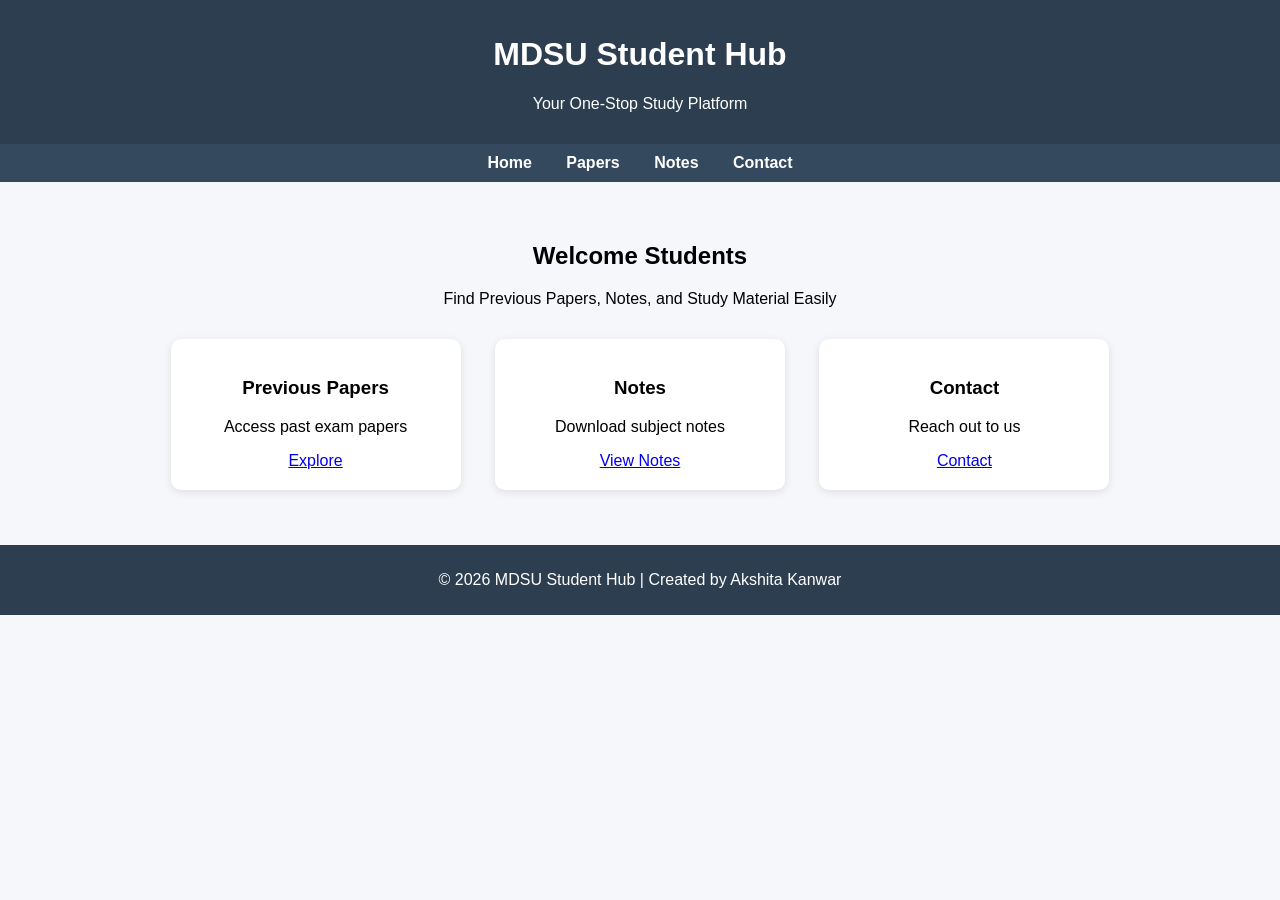
==== Index.html @ 20e20e04 "Create Index.html" ====
<!DOCTYPE html>
<html lang="en">
<head>
<meta charset="UTF-8">
<title>MDSU Student Hub</title>
<style>
body {
    margin: 0;
    font-family: Arial, sans-serif;
    background: #f5f7fa;
}
header {
    background: #2c3e50;
    color: white;
    padding: 15px;
    text-align: center;
}
nav {
    background: #34495e;
    padding: 10px;
    text-align: center;
}
nav a {
    color: white;
    margin: 15px;
    text-decoration: none;
    font-weight: bold;
}
nav a:hover {
    color: #1abc9c;
}
.container {
    padding: 40px;
    text-align: center;
}
.card {
    background: white;
    padding: 20px;
    margin: 15px;
    display: inline-block;
    width: 250px;
    border-radius: 10px;
    box-shadow: 0 2px 8px rgba(0,0,0,0.1);
}
footer {
    background: #2c3e50;
    color: white;
    text-align: center;
    padding: 10px;
}
</style>
</head>

<body>

<header>
    <h1>MDSU Student Hub</h1>
    <p>Your One-Stop Study Platform</p>
</header>

<nav>
    <a href="index.html">Home</a>
    <a href="papers.html">Papers</a>
    <a href="notes.html">Notes</a>
    <a href="contact.html">Contact</a>
</nav>

<div class="container">
    <h2>Welcome Students</h2>
    <p>Find Previous Papers, Notes, and Study Material Easily</p>

    <div class="card">
        <h3>Previous Papers</h3>
        <p>Access past exam papers</p>
        <a href="papers.html">Explore</a>
    </div>

    <div class="card">
        <h3>Notes</h3>
        <p>Download subject notes</p>
        <a href="notes.html">View Notes</a>
    </div>

    <div class="card">
        <h3>Contact</h3>
        <p>Reach out to us</p>
        <a href="contact.html">Contact</a>
    </div>
</div>

<footer>
    <p>© 2026 MDSU Student Hub | Created by Akshita Kanwar</p>
</footer>

</body>
  </html>
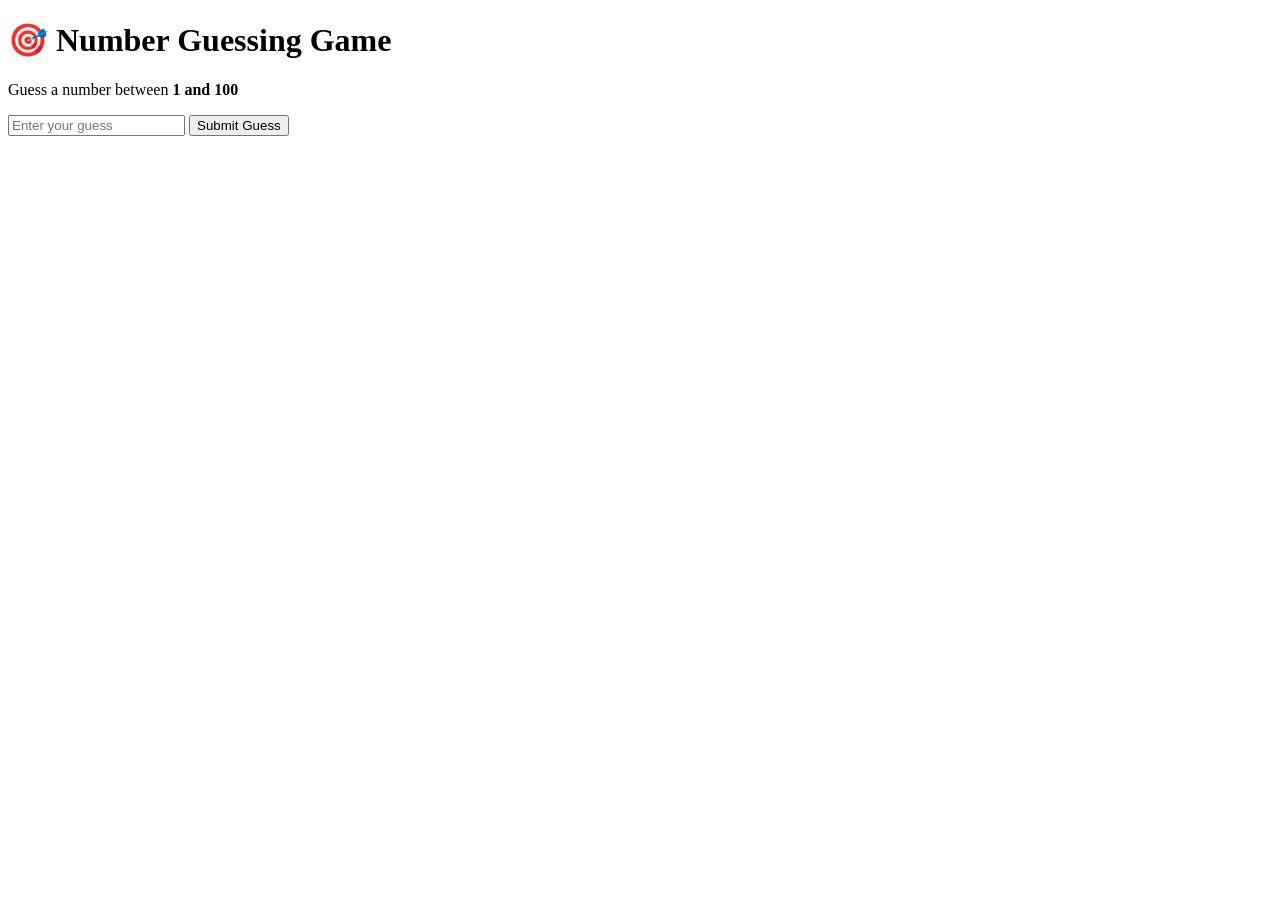
==== commit 8ac520cc: "Create Index.html" ====
--- a/Index.html
+++ b/Index.html
@@ -1,96 +1,27 @@
 <!DOCTYPE html>
 <html lang="en">
 <head>
-<meta charset="UTF-8">
-<title>MDSU Student Hub</title>
-<style>
-body {
-    margin: 0;
-    font-family: Arial, sans-serif;
-    background: #f5f7fa;
-}
-header {
-    background: #2c3e50;
-    color: white;
-    padding: 15px;
-    text-align: center;
-}
-nav {
-    background: #34495e;
-    padding: 10px;
-    text-align: center;
-}
-nav a {
-    color: white;
-    margin: 15px;
-    text-decoration: none;
-    font-weight: bold;
-}
-nav a:hover {
-    color: #1abc9c;
-}
-.container {
-    padding: 40px;
-    text-align: center;
-}
-.card {
-    background: white;
-    padding: 20px;
-    margin: 15px;
-    display: inline-block;
-    width: 250px;
-    border-radius: 10px;
-    box-shadow: 0 2px 8px rgba(0,0,0,0.1);
-}
-footer {
-    background: #2c3e50;
-    color: white;
-    text-align: center;
-    padding: 10px;
-}
-</style>
+    <meta charset="UTF-8">
+    <title>Number Guessing Game</title>
+    <link rel="stylesheet" href="style.css">
 </head>
-
 <body>
 
-<header>
-    <h1>MDSU Student Hub</h1>
-    <p>Your One-Stop Study Platform</p>
-</header>
+<div class="container">
+    <h1>🎯 Number Guessing Game</h1>
+    <p>Guess a number between <b>1 and 100</b></p>
 
-<nav>
-    <a href="index.html">Home</a>
-    <a href="papers.html">Papers</a>
-    <a href="notes.html">Notes</a>
-    <a href="contact.html">Contact</a>
-</nav>
+    <input type="number" id="guessInput" placeholder="Enter your guess">
+    <button onclick="checkGuess()">Submit Guess</button>
 
-<div class="container">
-    <h2>Welcome Students</h2>
-    <p>Find Previous Papers, Notes, and Study Material Easily</p>
+    <p id="message"></p>
+    <p id="attempts"></p>
 
-    <div class="card">
-        <h3>Previous Papers</h3>
-        <p>Access past exam papers</p>
-        <a href="papers.html">Explore</a>
-    </div>
-
-    <div class="card">
-        <h3>Notes</h3>
-        <p>Download subject notes</p>
-        <a href="notes.html">View Notes</a>
-    </div>
-
-    <div class="card">
-        <h3>Contact</h3>
-        <p>Reach out to us</p>
-        <a href="contact.html">Contact</a>
-    </div>
+    <button id="restartBtn" onclick="restartGame()" style="display:none;">
+        🔄 Play Again
+    </button>
 </div>
 
-<footer>
-    <p>© 2026 MDSU Student Hub | Created by Akshita Kanwar</p>
-</footer>
-
+<script src="script.js"></script>
 </body>
-  </html>
+</html>
